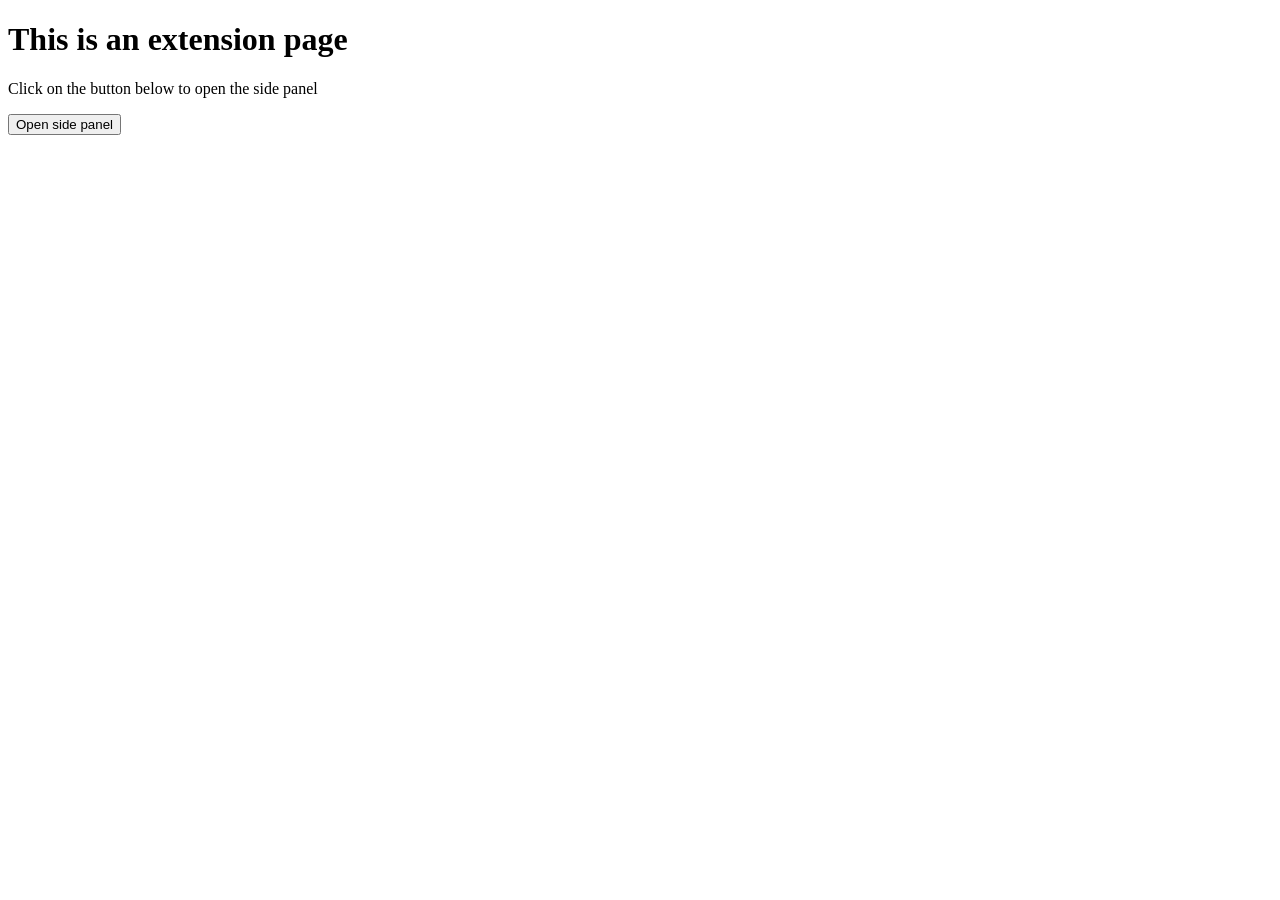
==== page.html @ 0465b6a8 "feat: Introduce a side panel and Add page.html to open as a new tab when the extension is installed." ====
<!DOCTYPE html>
<html>
  <body>
    <h1>This is an extension page</h1>
    <p>Click on the button below to open the side panel</p>
    <button id="openSidePanel">Open side panel</button>
    <script src="script.js" type="module"></script>
  </body>
</html>
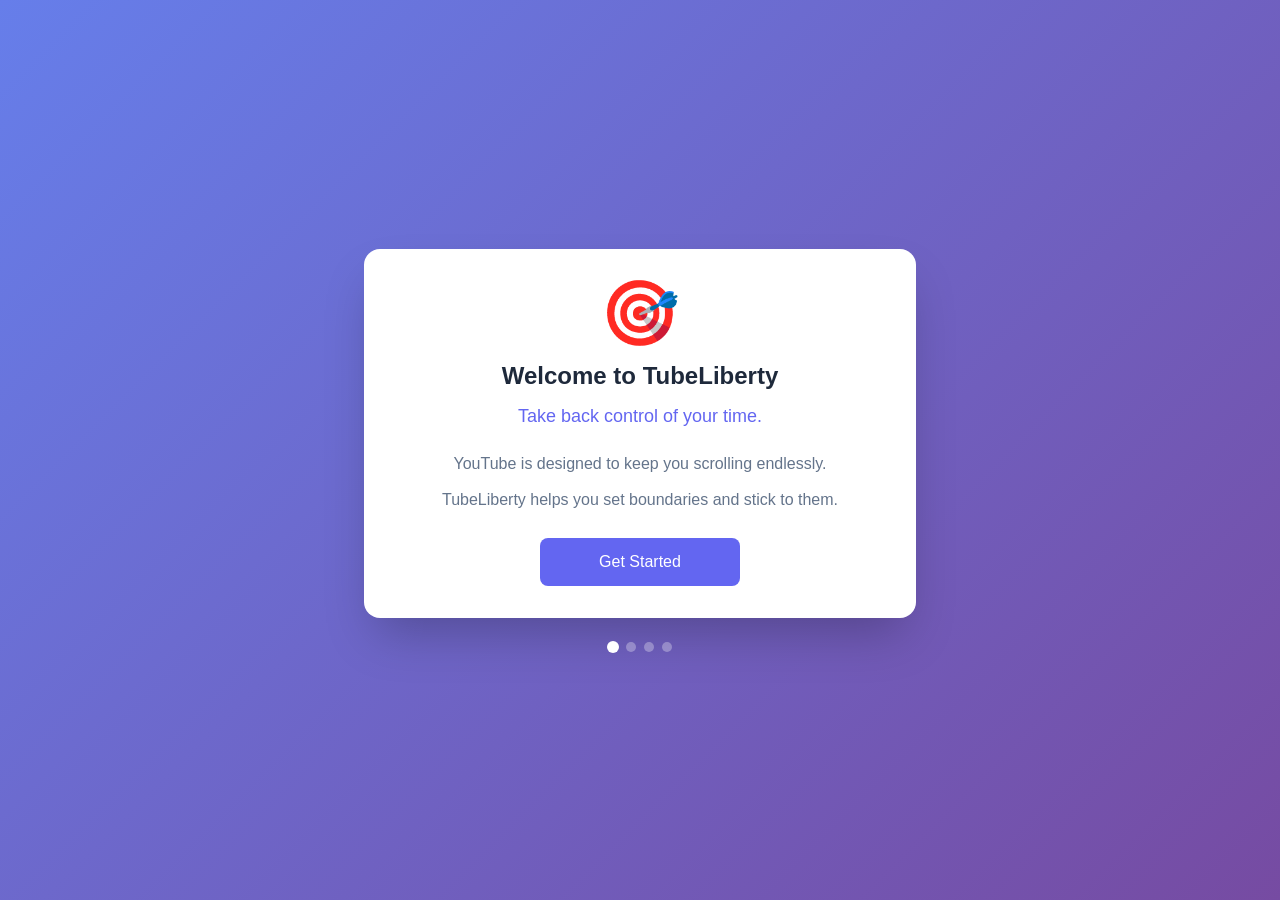
==== commit ecf9265b: "feat: complete UI/UX redesign for production This major update transforms TubeLiberty into a product" ====
--- a/page.html
+++ b/page.html
@@ -1,9 +1,155 @@
 <!DOCTYPE html>
-<html>
-  <body>
-    <h1>This is an extension page</h1>
-    <p>Click on the button below to open the side panel</p>
-    <button id="openSidePanel">Open side panel</button>
-    <script src="script.js" type="module"></script>
-  </body>
+<html lang="en">
+<head>
+  <meta charset="UTF-8">
+  <meta name="viewport" content="width=device-width, initial-scale=1.0">
+  <title>Welcome to TubeLiberty</title>
+  <link rel="stylesheet" href="common.css">
+  <link rel="stylesheet" href="page.css">
+</head>
+<body>
+  <div class="onboarding">
+    <!-- Step 1: Welcome -->
+    <section class="onboarding-step active" id="step-1">
+      <div class="onboarding-content">
+        <div class="onboarding-icon">🎯</div>
+        <h1 class="onboarding-title">Welcome to TubeLiberty</h1>
+        <p class="onboarding-subtitle">Take back control of your time.</p>
+
+        <div class="onboarding-description">
+          <p>YouTube is designed to keep you scrolling endlessly.</p>
+          <p>TubeLiberty helps you set boundaries and stick to them.</p>
+        </div>
+
+        <button class="btn btn-primary btn-lg" id="btn-start">
+          Get Started
+        </button>
+      </div>
+    </section>
+
+    <!-- Step 2: How It Works -->
+    <section class="onboarding-step" id="step-2">
+      <div class="onboarding-content">
+        <h2 class="onboarding-title">How TubeLiberty Works</h2>
+
+        <div class="features-grid">
+          <div class="feature-card">
+            <div class="feature-icon">⏱️</div>
+            <h3 class="feature-title">Time Limit</h3>
+            <p class="feature-description">
+              Set a daily limit for regular videos. When you reach it, you'll be gently redirected.
+            </p>
+          </div>
+
+          <div class="feature-card">
+            <div class="feature-icon">📱</div>
+            <h3 class="feature-title">Shorts Limit</h3>
+            <p class="feature-description">
+              Limit how many shorts you can watch. Shorts are designed to be addictive - we help you resist.
+            </p>
+          </div>
+
+          <div class="feature-card">
+            <div class="feature-icon">🎬</div>
+            <h3 class="feature-title">Whitelist Videos</h3>
+            <p class="feature-description">
+              Watching something important? Whitelist it to finish without breaking your streak.
+            </p>
+          </div>
+
+          <div class="feature-card">
+            <div class="feature-icon">🔥</div>
+            <h3 class="feature-title">Build Streaks</h3>
+            <p class="feature-description">
+              Stay within your limits day after day. Watch your streaks grow as your self-control strengthens.
+            </p>
+          </div>
+        </div>
+
+        <button class="btn btn-primary btn-lg" id="btn-continue-2">
+          Continue
+        </button>
+      </div>
+    </section>
+
+    <!-- Step 3: Your Limits -->
+    <section class="onboarding-step" id="step-3">
+      <div class="onboarding-content">
+        <h2 class="onboarding-title">Your Default Limits</h2>
+        <p class="onboarding-subtitle">Start strict. Build discipline.</p>
+
+        <div class="limits-display">
+          <div class="limit-item">
+            <div class="limit-icon">⏱️</div>
+            <div class="limit-info">
+              <span class="limit-value">3 minutes</span>
+              <span class="limit-label">Daily video time</span>
+            </div>
+          </div>
+
+          <div class="limit-item">
+            <div class="limit-icon">📱</div>
+            <div class="limit-info">
+              <span class="limit-value">5 shorts</span>
+              <span class="limit-label">Per 2-hour period</span>
+            </div>
+          </div>
+        </div>
+
+        <div class="tip-box">
+          <span class="tip-icon">💡</span>
+          <p class="tip-text">
+            These limits are intentionally strict. Building discipline is easier with tight boundaries. You can always request more time if needed - but it will break your streak.
+          </p>
+        </div>
+
+        <button class="btn btn-primary btn-lg" id="btn-continue-3">
+          Continue
+        </button>
+      </div>
+    </section>
+
+    <!-- Step 4: Ready -->
+    <section class="onboarding-step" id="step-4">
+      <div class="onboarding-content">
+        <div class="onboarding-icon">✅</div>
+        <h2 class="onboarding-title">You're All Set!</h2>
+        <p class="onboarding-subtitle">TubeLiberty is now protecting your focus.</p>
+
+        <div class="ready-info">
+          <div class="ready-item">
+            <span class="ready-icon">📌</span>
+            <p>Pin the extension to your toolbar for quick access to your stats.</p>
+          </div>
+          <div class="ready-item">
+            <span class="ready-icon">💪</span>
+            <p>Every day you stay within limits is a win. Start building your streak!</p>
+          </div>
+          <div class="ready-item">
+            <span class="ready-icon">🎬</span>
+            <p>If you're watching something valuable, you can whitelist it to finish.</p>
+          </div>
+        </div>
+
+        <button class="btn btn-primary btn-lg" id="btn-finish">
+          Go to YouTube
+        </button>
+
+        <p class="onboarding-footer">
+          Your journey to mindful YouTube use starts now.
+        </p>
+      </div>
+    </section>
+
+    <!-- Progress Dots -->
+    <div class="progress-dots">
+      <span class="dot active" data-step="1"></span>
+      <span class="dot" data-step="2"></span>
+      <span class="dot" data-step="3"></span>
+      <span class="dot" data-step="4"></span>
+    </div>
+  </div>
+
+  <script src="script.js"></script>
+</body>
 </html>
--- a/common.css
+++ b/common.css
@@ -0,0 +1,742 @@
+/* ===========================================
+   TubeLiberty Design System
+   A mindful, focused design for self-control
+   =========================================== */
+
+/* CSS Custom Properties (Design Tokens) */
+:root {
+  /* Primary Colors */
+  --color-primary: #6366F1;
+  --color-primary-hover: #4F46E5;
+  --color-primary-light: #E0E7FF;
+
+  /* Status Colors */
+  --color-success: #10B981;
+  --color-success-light: #D1FAE5;
+  --color-warning: #F59E0B;
+  --color-warning-light: #FEF3C7;
+  --color-danger: #EF4444;
+  --color-danger-light: #FEE2E2;
+
+  /* Neutral Colors */
+  --color-neutral-50: #F8FAFC;
+  --color-neutral-100: #F1F5F9;
+  --color-neutral-200: #E2E8F0;
+  --color-neutral-300: #CBD5E1;
+  --color-neutral-400: #94A3B8;
+  --color-neutral-500: #64748B;
+  --color-neutral-600: #475569;
+  --color-neutral-700: #334155;
+  --color-neutral-800: #1E293B;
+  --color-neutral-900: #0F172A;
+
+  /* Background Colors */
+  --bg-primary: #FFFFFF;
+  --bg-secondary: #F8FAFC;
+  --bg-tertiary: #F1F5F9;
+
+  /* Text Colors */
+  --text-primary: #1E293B;
+  --text-secondary: #64748B;
+  --text-tertiary: #94A3B8;
+  --text-inverse: #FFFFFF;
+
+  /* Typography */
+  --font-family: 'Inter', -apple-system, BlinkMacSystemFont, 'Segoe UI', Roboto, Oxygen, Ubuntu, sans-serif;
+  --font-size-xs: 0.75rem;    /* 12px */
+  --font-size-sm: 0.875rem;   /* 14px */
+  --font-size-base: 1rem;     /* 16px */
+  --font-size-lg: 1.125rem;   /* 18px */
+  --font-size-xl: 1.25rem;    /* 20px */
+  --font-size-2xl: 1.5rem;    /* 24px */
+  --font-size-3xl: 1.875rem;  /* 30px */
+
+  --font-weight-normal: 400;
+  --font-weight-medium: 500;
+  --font-weight-semibold: 600;
+  --font-weight-bold: 700;
+
+  --line-height-tight: 1.25;
+  --line-height-normal: 1.5;
+  --line-height-relaxed: 1.75;
+
+  /* Spacing */
+  --space-1: 0.25rem;   /* 4px */
+  --space-2: 0.5rem;    /* 8px */
+  --space-3: 0.75rem;   /* 12px */
+  --space-4: 1rem;      /* 16px */
+  --space-5: 1.25rem;   /* 20px */
+  --space-6: 1.5rem;    /* 24px */
+  --space-8: 2rem;      /* 32px */
+  --space-10: 2.5rem;   /* 40px */
+  --space-12: 3rem;     /* 48px */
+
+  /* Border Radius */
+  --radius-sm: 0.375rem;  /* 6px */
+  --radius-md: 0.5rem;    /* 8px */
+  --radius-lg: 0.75rem;   /* 12px */
+  --radius-xl: 1rem;      /* 16px */
+  --radius-2xl: 1.5rem;   /* 24px */
+  --radius-full: 9999px;
+
+  /* Shadows */
+  --shadow-sm: 0 1px 2px 0 rgba(0, 0, 0, 0.05);
+  --shadow-md: 0 4px 6px -1px rgba(0, 0, 0, 0.1), 0 2px 4px -2px rgba(0, 0, 0, 0.1);
+  --shadow-lg: 0 10px 15px -3px rgba(0, 0, 0, 0.1), 0 4px 6px -4px rgba(0, 0, 0, 0.1);
+  --shadow-xl: 0 20px 25px -5px rgba(0, 0, 0, 0.1), 0 8px 10px -6px rgba(0, 0, 0, 0.1);
+
+  /* Transitions */
+  --transition-fast: 150ms ease;
+  --transition-normal: 200ms ease;
+  --transition-slow: 300ms ease;
+
+  /* Z-Index Scale */
+  --z-dropdown: 100;
+  --z-sticky: 200;
+  --z-modal-backdrop: 900;
+  --z-modal: 1000;
+  --z-tooltip: 1100;
+}
+
+/* Dark Mode Variables */
+@media (prefers-color-scheme: dark) {
+  :root {
+    --bg-primary: #0F172A;
+    --bg-secondary: #1E293B;
+    --bg-tertiary: #334155;
+
+    --text-primary: #F1F5F9;
+    --text-secondary: #94A3B8;
+    --text-tertiary: #64748B;
+
+    --color-primary-light: #312E81;
+    --color-success-light: #064E3B;
+    --color-warning-light: #78350F;
+    --color-danger-light: #7F1D1D;
+  }
+}
+
+/* ===========================================
+   Base Styles
+   =========================================== */
+
+*, *::before, *::after {
+  box-sizing: border-box;
+}
+
+body {
+  font-family: var(--font-family);
+  font-size: var(--font-size-base);
+  font-weight: var(--font-weight-normal);
+  line-height: var(--line-height-normal);
+  color: var(--text-primary);
+  background-color: var(--bg-secondary);
+  margin: 0;
+  padding: 0;
+  -webkit-font-smoothing: antialiased;
+  -moz-osx-font-smoothing: grayscale;
+}
+
+/* ===========================================
+   Typography
+   =========================================== */
+
+h1, h2, h3, h4, h5, h6 {
+  margin: 0 0 var(--space-4);
+  font-weight: var(--font-weight-semibold);
+  line-height: var(--line-height-tight);
+  color: var(--text-primary);
+}
+
+h1 { font-size: var(--font-size-2xl); }
+h2 { font-size: var(--font-size-xl); }
+h3 { font-size: var(--font-size-lg); }
+h4 { font-size: var(--font-size-base); }
+
+p {
+  margin: 0 0 var(--space-4);
+  color: var(--text-secondary);
+}
+
+.text-xs { font-size: var(--font-size-xs); }
+.text-sm { font-size: var(--font-size-sm); }
+.text-base { font-size: var(--font-size-base); }
+.text-lg { font-size: var(--font-size-lg); }
+.text-xl { font-size: var(--font-size-xl); }
+
+.text-primary { color: var(--text-primary); }
+.text-secondary { color: var(--text-secondary); }
+.text-tertiary { color: var(--text-tertiary); }
+.text-success { color: var(--color-success); }
+.text-warning { color: var(--color-warning); }
+.text-danger { color: var(--color-danger); }
+
+.font-medium { font-weight: var(--font-weight-medium); }
+.font-semibold { font-weight: var(--font-weight-semibold); }
+.font-bold { font-weight: var(--font-weight-bold); }
+
+/* ===========================================
+   Buttons
+   =========================================== */
+
+.btn {
+  display: inline-flex;
+  align-items: center;
+  justify-content: center;
+  gap: var(--space-2);
+  padding: var(--space-3) var(--space-5);
+  font-family: var(--font-family);
+  font-size: var(--font-size-sm);
+  font-weight: var(--font-weight-medium);
+  line-height: 1;
+  text-decoration: none;
+  border: none;
+  border-radius: var(--radius-md);
+  cursor: pointer;
+  transition: all var(--transition-normal);
+  white-space: nowrap;
+}
+
+.btn:focus {
+  outline: 2px solid var(--color-primary);
+  outline-offset: 2px;
+}
+
+.btn:disabled {
+  opacity: 0.5;
+  cursor: not-allowed;
+}
+
+/* Primary Button */
+.btn-primary {
+  background-color: var(--color-primary);
+  color: var(--text-inverse);
+}
+
+.btn-primary:hover:not(:disabled) {
+  background-color: var(--color-primary-hover);
+  transform: translateY(-1px);
+  box-shadow: var(--shadow-md);
+}
+
+.btn-primary:active:not(:disabled) {
+  transform: translateY(0);
+}
+
+/* Secondary Button */
+.btn-secondary {
+  background-color: var(--bg-tertiary);
+  color: var(--text-primary);
+}
+
+.btn-secondary:hover:not(:disabled) {
+  background-color: var(--color-neutral-200);
+}
+
+/* Danger Button */
+.btn-danger {
+  background-color: var(--color-danger);
+  color: var(--text-inverse);
+}
+
+.btn-danger:hover:not(:disabled) {
+  background-color: #DC2626;
+  transform: translateY(-1px);
+  box-shadow: var(--shadow-md);
+}
+
+/* Ghost Button */
+.btn-ghost {
+  background-color: transparent;
+  color: var(--text-secondary);
+}
+
+.btn-ghost:hover:not(:disabled) {
+  background-color: var(--bg-tertiary);
+  color: var(--text-primary);
+}
+
+/* Button Sizes */
+.btn-sm {
+  padding: var(--space-2) var(--space-3);
+  font-size: var(--font-size-xs);
+}
+
+.btn-lg {
+  padding: var(--space-4) var(--space-6);
+  font-size: var(--font-size-base);
+}
+
+.btn-full {
+  width: 100%;
+}
+
+/* ===========================================
+   Cards
+   =========================================== */
+
+.card {
+  background-color: var(--bg-primary);
+  border-radius: var(--radius-lg);
+  padding: var(--space-5);
+  box-shadow: var(--shadow-sm);
+  border: 1px solid var(--color-neutral-200);
+}
+
+.card-header {
+  display: flex;
+  align-items: center;
+  justify-content: space-between;
+  margin-bottom: var(--space-4);
+}
+
+.card-title {
+  font-size: var(--font-size-sm);
+  font-weight: var(--font-weight-semibold);
+  color: var(--text-secondary);
+  text-transform: uppercase;
+  letter-spacing: 0.05em;
+  margin: 0;
+}
+
+/* ===========================================
+   Progress Bar
+   =========================================== */
+
+.progress-container {
+  margin-bottom: var(--space-4);
+}
+
+.progress-header {
+  display: flex;
+  align-items: center;
+  justify-content: space-between;
+  margin-bottom: var(--space-2);
+}
+
+.progress-label {
+  display: flex;
+  align-items: center;
+  gap: var(--space-2);
+  font-size: var(--font-size-sm);
+  font-weight: var(--font-weight-medium);
+  color: var(--text-primary);
+}
+
+.progress-value {
+  font-size: var(--font-size-sm);
+  font-weight: var(--font-weight-semibold);
+  color: var(--text-secondary);
+}
+
+.progress-bar {
+  height: 8px;
+  background-color: var(--color-neutral-200);
+  border-radius: var(--radius-full);
+  overflow: hidden;
+}
+
+.progress-fill {
+  height: 100%;
+  border-radius: var(--radius-full);
+  transition: width var(--transition-slow), background-color var(--transition-normal);
+}
+
+/* Progress States */
+.progress-fill.safe {
+  background-color: var(--color-success);
+}
+
+.progress-fill.warning {
+  background-color: var(--color-warning);
+}
+
+.progress-fill.danger {
+  background-color: var(--color-danger);
+}
+
+/* ===========================================
+   Streak Display
+   =========================================== */
+
+.streak-container {
+  display: grid;
+  grid-template-columns: 1fr 1fr;
+  gap: var(--space-3);
+}
+
+.streak-card {
+  background-color: var(--bg-tertiary);
+  border-radius: var(--radius-md);
+  padding: var(--space-4);
+  text-align: center;
+}
+
+.streak-icon {
+  font-size: var(--font-size-2xl);
+  margin-bottom: var(--space-2);
+}
+
+.streak-count {
+  font-size: var(--font-size-xl);
+  font-weight: var(--font-weight-bold);
+  color: var(--text-primary);
+  margin-bottom: var(--space-1);
+}
+
+.streak-label {
+  font-size: var(--font-size-xs);
+  color: var(--text-secondary);
+  text-transform: uppercase;
+  letter-spacing: 0.05em;
+}
+
+/* ===========================================
+   Input Fields
+   =========================================== */
+
+.input-group {
+  margin-bottom: var(--space-4);
+}
+
+.input-label {
+  display: block;
+  font-size: var(--font-size-sm);
+  font-weight: var(--font-weight-medium);
+  color: var(--text-primary);
+  margin-bottom: var(--space-2);
+}
+
+.input {
+  width: 100%;
+  padding: var(--space-3) var(--space-4);
+  font-family: var(--font-family);
+  font-size: var(--font-size-base);
+  color: var(--text-primary);
+  background-color: var(--bg-primary);
+  border: 2px solid var(--color-neutral-200);
+  border-radius: var(--radius-md);
+  transition: border-color var(--transition-fast), box-shadow var(--transition-fast);
+}
+
+.input:focus {
+  outline: none;
+  border-color: var(--color-primary);
+  box-shadow: 0 0 0 3px var(--color-primary-light);
+}
+
+.input::placeholder {
+  color: var(--text-tertiary);
+}
+
+.input.error {
+  border-color: var(--color-danger);
+}
+
+.input.success {
+  border-color: var(--color-success);
+}
+
+/* Textarea */
+textarea.input {
+  min-height: 100px;
+  resize: vertical;
+}
+
+/* ===========================================
+   Badges
+   =========================================== */
+
+.badge {
+  display: inline-flex;
+  align-items: center;
+  gap: var(--space-1);
+  padding: var(--space-1) var(--space-2);
+  font-size: var(--font-size-xs);
+  font-weight: var(--font-weight-medium);
+  border-radius: var(--radius-full);
+}
+
+.badge-success {
+  background-color: var(--color-success-light);
+  color: var(--color-success);
+}
+
+.badge-warning {
+  background-color: var(--color-warning-light);
+  color: #92400E;
+}
+
+.badge-danger {
+  background-color: var(--color-danger-light);
+  color: var(--color-danger);
+}
+
+/* ===========================================
+   Alert/Notice Boxes
+   =========================================== */
+
+.alert {
+  display: flex;
+  align-items: flex-start;
+  gap: var(--space-3);
+  padding: var(--space-4);
+  border-radius: var(--radius-md);
+  font-size: var(--font-size-sm);
+}
+
+.alert-icon {
+  flex-shrink: 0;
+  font-size: var(--font-size-lg);
+}
+
+.alert-content {
+  flex: 1;
+}
+
+.alert-title {
+  font-weight: var(--font-weight-semibold);
+  margin-bottom: var(--space-1);
+}
+
+.alert-info {
+  background-color: var(--color-primary-light);
+  color: var(--color-primary);
+}
+
+.alert-success {
+  background-color: var(--color-success-light);
+  color: #065F46;
+}
+
+.alert-warning {
+  background-color: var(--color-warning-light);
+  color: #92400E;
+}
+
+.alert-danger {
+  background-color: var(--color-danger-light);
+  color: #991B1B;
+}
+
+/* ===========================================
+   Divider
+   =========================================== */
+
+.divider {
+  height: 1px;
+  background-color: var(--color-neutral-200);
+  margin: var(--space-5) 0;
+}
+
+/* ===========================================
+   History List
+   =========================================== */
+
+.history-list {
+  list-style: none;
+  padding: 0;
+  margin: 0;
+}
+
+.history-item {
+  display: flex;
+  align-items: center;
+  justify-content: space-between;
+  padding: var(--space-3) 0;
+  border-bottom: 1px solid var(--color-neutral-200);
+}
+
+.history-item:last-child {
+  border-bottom: none;
+}
+
+.history-date {
+  font-size: var(--font-size-sm);
+  color: var(--text-primary);
+  font-weight: var(--font-weight-medium);
+}
+
+.history-stats {
+  display: flex;
+  gap: var(--space-4);
+  font-size: var(--font-size-xs);
+  color: var(--text-secondary);
+}
+
+/* ===========================================
+   Modal/Overlay
+   =========================================== */
+
+.modal-backdrop {
+  position: fixed;
+  inset: 0;
+  background-color: rgba(0, 0, 0, 0.5);
+  backdrop-filter: blur(4px);
+  z-index: var(--z-modal-backdrop);
+  display: flex;
+  align-items: center;
+  justify-content: center;
+  padding: var(--space-4);
+  animation: fadeIn var(--transition-normal);
+}
+
+.modal {
+  background-color: var(--bg-primary);
+  border-radius: var(--radius-xl);
+  padding: var(--space-6);
+  max-width: 420px;
+  width: 100%;
+  box-shadow: var(--shadow-xl);
+  z-index: var(--z-modal);
+  animation: slideUp var(--transition-slow);
+}
+
+.modal-icon {
+  font-size: 3rem;
+  text-align: center;
+  margin-bottom: var(--space-4);
+}
+
+.modal-title {
+  font-size: var(--font-size-xl);
+  font-weight: var(--font-weight-semibold);
+  text-align: center;
+  margin-bottom: var(--space-3);
+}
+
+.modal-description {
+  text-align: center;
+  color: var(--text-secondary);
+  margin-bottom: var(--space-6);
+}
+
+.modal-actions {
+  display: flex;
+  flex-direction: column;
+  gap: var(--space-3);
+}
+
+/* ===========================================
+   Section Headers
+   =========================================== */
+
+.section-header {
+  display: flex;
+  align-items: center;
+  gap: var(--space-2);
+  margin-bottom: var(--space-4);
+}
+
+.section-title {
+  font-size: var(--font-size-sm);
+  font-weight: var(--font-weight-semibold);
+  color: var(--text-secondary);
+  text-transform: uppercase;
+  letter-spacing: 0.05em;
+  margin: 0;
+}
+
+/* ===========================================
+   Utility Classes
+   =========================================== */
+
+.flex { display: flex; }
+.flex-col { flex-direction: column; }
+.items-center { align-items: center; }
+.justify-center { justify-content: center; }
+.justify-between { justify-content: space-between; }
+.gap-1 { gap: var(--space-1); }
+.gap-2 { gap: var(--space-2); }
+.gap-3 { gap: var(--space-3); }
+.gap-4 { gap: var(--space-4); }
+
+.mt-2 { margin-top: var(--space-2); }
+.mt-4 { margin-top: var(--space-4); }
+.mt-6 { margin-top: var(--space-6); }
+.mb-2 { margin-bottom: var(--space-2); }
+.mb-4 { margin-bottom: var(--space-4); }
+.mb-6 { margin-bottom: var(--space-6); }
+
+.p-4 { padding: var(--space-4); }
+.p-6 { padding: var(--space-6); }
+
+.text-center { text-align: center; }
+.text-right { text-align: right; }
+
+.hidden { display: none !important; }
+
+/* ===========================================
+   Animations
+   =========================================== */
+
+@keyframes fadeIn {
+  from { opacity: 0; }
+  to { opacity: 1; }
+}
+
+@keyframes slideUp {
+  from {
+    opacity: 0;
+    transform: translateY(20px);
+  }
+  to {
+    opacity: 1;
+    transform: translateY(0);
+  }
+}
+
+@keyframes pulse {
+  0%, 100% { opacity: 1; }
+  50% { opacity: 0.6; }
+}
+
+@keyframes shake {
+  0%, 100% { transform: translateX(0); }
+  25% { transform: translateX(-5px); }
+  75% { transform: translateX(5px); }
+}
+
+.animate-fade-in { animation: fadeIn var(--transition-normal); }
+.animate-slide-up { animation: slideUp var(--transition-slow); }
+.animate-pulse { animation: pulse 2s infinite; }
+.animate-shake { animation: shake 0.3s; }
+
+/* ===========================================
+   Commitment Box (for typing challenges)
+   =========================================== */
+
+.commitment-box {
+  background-color: var(--bg-tertiary);
+  border: 2px dashed var(--color-neutral-300);
+  border-radius: var(--radius-md);
+  padding: var(--space-4);
+  margin-bottom: var(--space-4);
+}
+
+.commitment-text {
+  font-size: var(--font-size-base);
+  font-weight: var(--font-weight-medium);
+  color: var(--text-primary);
+  line-height: var(--line-height-relaxed);
+  margin: 0;
+  font-style: italic;
+}
+
+/* Match indicator */
+.match-indicator {
+  display: flex;
+  align-items: center;
+  gap: var(--space-2);
+  font-size: var(--font-size-sm);
+  margin-top: var(--space-2);
+  transition: color var(--transition-fast);
+}
+
+.match-indicator.matching {
+  color: var(--color-success);
+}
+
+.match-indicator.not-matching {
+  color: var(--text-tertiary);
+}
--- a/page.css
+++ b/page.css
@@ -0,0 +1,297 @@
+/* ===========================================
+   TubeLiberty Onboarding Page Styles
+   =========================================== */
+
+/* Page Setup */
+html, body {
+  height: 100%;
+  margin: 0;
+  padding: 0;
+}
+
+body {
+  background: linear-gradient(135deg, #667eea 0%, #764ba2 100%);
+  min-height: 100vh;
+  display: flex;
+  align-items: center;
+  justify-content: center;
+}
+
+/* Onboarding Container */
+.onboarding {
+  width: 100%;
+  max-width: 600px;
+  padding: var(--space-6);
+  position: relative;
+}
+
+/* Steps */
+.onboarding-step {
+  display: none;
+  animation: fadeIn 0.4s ease;
+}
+
+.onboarding-step.active {
+  display: block;
+}
+
+/* Content Card */
+.onboarding-content {
+  background-color: var(--bg-primary);
+  border-radius: var(--radius-xl);
+  padding: var(--space-8);
+  box-shadow: 0 25px 50px -12px rgba(0, 0, 0, 0.25);
+  text-align: center;
+}
+
+/* Icon */
+.onboarding-icon {
+  font-size: 4rem;
+  margin-bottom: var(--space-4);
+  line-height: 1;
+}
+
+/* Title */
+.onboarding-title {
+  font-size: var(--font-size-2xl);
+  font-weight: var(--font-weight-bold);
+  color: var(--text-primary);
+  margin: 0 0 var(--space-3);
+}
+
+/* Subtitle */
+.onboarding-subtitle {
+  font-size: var(--font-size-lg);
+  color: var(--color-primary);
+  font-weight: var(--font-weight-medium);
+  margin: 0 0 var(--space-5);
+}
+
+/* Description */
+.onboarding-description {
+  margin-bottom: var(--space-6);
+}
+
+.onboarding-description p {
+  font-size: var(--font-size-base);
+  color: var(--text-secondary);
+  margin: 0 0 var(--space-2);
+  line-height: var(--line-height-relaxed);
+}
+
+/* Features Grid */
+.features-grid {
+  display: grid;
+  grid-template-columns: repeat(2, 1fr);
+  gap: var(--space-4);
+  margin-bottom: var(--space-6);
+  text-align: left;
+}
+
+.feature-card {
+  background-color: var(--bg-secondary);
+  border-radius: var(--radius-md);
+  padding: var(--space-4);
+}
+
+.feature-icon {
+  font-size: var(--font-size-2xl);
+  margin-bottom: var(--space-2);
+}
+
+.feature-title {
+  font-size: var(--font-size-sm);
+  font-weight: var(--font-weight-semibold);
+  color: var(--text-primary);
+  margin: 0 0 var(--space-2);
+}
+
+.feature-description {
+  font-size: var(--font-size-xs);
+  color: var(--text-secondary);
+  margin: 0;
+  line-height: var(--line-height-relaxed);
+}
+
+/* Limits Display */
+.limits-display {
+  display: flex;
+  flex-direction: column;
+  gap: var(--space-4);
+  margin-bottom: var(--space-5);
+}
+
+.limit-item {
+  display: flex;
+  align-items: center;
+  gap: var(--space-4);
+  background-color: var(--bg-secondary);
+  border-radius: var(--radius-md);
+  padding: var(--space-4);
+  text-align: left;
+}
+
+.limit-icon {
+  font-size: var(--font-size-2xl);
+  flex-shrink: 0;
+}
+
+.limit-info {
+  display: flex;
+  flex-direction: column;
+  gap: var(--space-1);
+}
+
+.limit-value {
+  font-size: var(--font-size-xl);
+  font-weight: var(--font-weight-bold);
+  color: var(--text-primary);
+}
+
+.limit-label {
+  font-size: var(--font-size-sm);
+  color: var(--text-secondary);
+}
+
+/* Tip Box */
+.tip-box {
+  display: flex;
+  align-items: flex-start;
+  gap: var(--space-3);
+  background-color: var(--color-primary-light);
+  border-radius: var(--radius-md);
+  padding: var(--space-4);
+  margin-bottom: var(--space-6);
+  text-align: left;
+}
+
+.tip-icon {
+  font-size: var(--font-size-lg);
+  flex-shrink: 0;
+}
+
+.tip-text {
+  font-size: var(--font-size-sm);
+  color: var(--color-primary);
+  margin: 0;
+  line-height: var(--line-height-relaxed);
+}
+
+/* Ready Info */
+.ready-info {
+  display: flex;
+  flex-direction: column;
+  gap: var(--space-4);
+  margin-bottom: var(--space-6);
+  text-align: left;
+}
+
+.ready-item {
+  display: flex;
+  align-items: flex-start;
+  gap: var(--space-3);
+  background-color: var(--bg-secondary);
+  border-radius: var(--radius-md);
+  padding: var(--space-4);
+}
+
+.ready-icon {
+  font-size: var(--font-size-lg);
+  flex-shrink: 0;
+}
+
+.ready-item p {
+  font-size: var(--font-size-sm);
+  color: var(--text-secondary);
+  margin: 0;
+  line-height: var(--line-height-relaxed);
+}
+
+/* Footer */
+.onboarding-footer {
+  font-size: var(--font-size-sm);
+  color: var(--text-tertiary);
+  margin: var(--space-5) 0 0;
+  font-style: italic;
+}
+
+/* Progress Dots */
+.progress-dots {
+  display: flex;
+  justify-content: center;
+  gap: var(--space-2);
+  margin-top: var(--space-6);
+}
+
+.dot {
+  width: 10px;
+  height: 10px;
+  border-radius: 50%;
+  background-color: rgba(255, 255, 255, 0.3);
+  transition: all 0.3s ease;
+  cursor: pointer;
+}
+
+.dot.active {
+  background-color: var(--bg-primary);
+  transform: scale(1.2);
+}
+
+.dot:hover {
+  background-color: rgba(255, 255, 255, 0.6);
+}
+
+/* Button Adjustments */
+.onboarding-content .btn {
+  min-width: 200px;
+}
+
+/* Animations */
+@keyframes fadeIn {
+  from {
+    opacity: 0;
+    transform: translateY(10px);
+  }
+  to {
+    opacity: 1;
+    transform: translateY(0);
+  }
+}
+
+/* Responsive */
+@media (max-width: 640px) {
+  .onboarding {
+    padding: var(--space-4);
+  }
+
+  .onboarding-content {
+    padding: var(--space-6);
+  }
+
+  .onboarding-icon {
+    font-size: 3rem;
+  }
+
+  .onboarding-title {
+    font-size: var(--font-size-xl);
+  }
+
+  .features-grid {
+    grid-template-columns: 1fr;
+  }
+}
+
+/* Dark Mode */
+@media (prefers-color-scheme: dark) {
+  body {
+    background: linear-gradient(135deg, #1E293B 0%, #0F172A 100%);
+  }
+
+  .dot {
+    background-color: rgba(255, 255, 255, 0.2);
+  }
+
+  .dot.active {
+    background-color: var(--color-primary);
+  }
+}
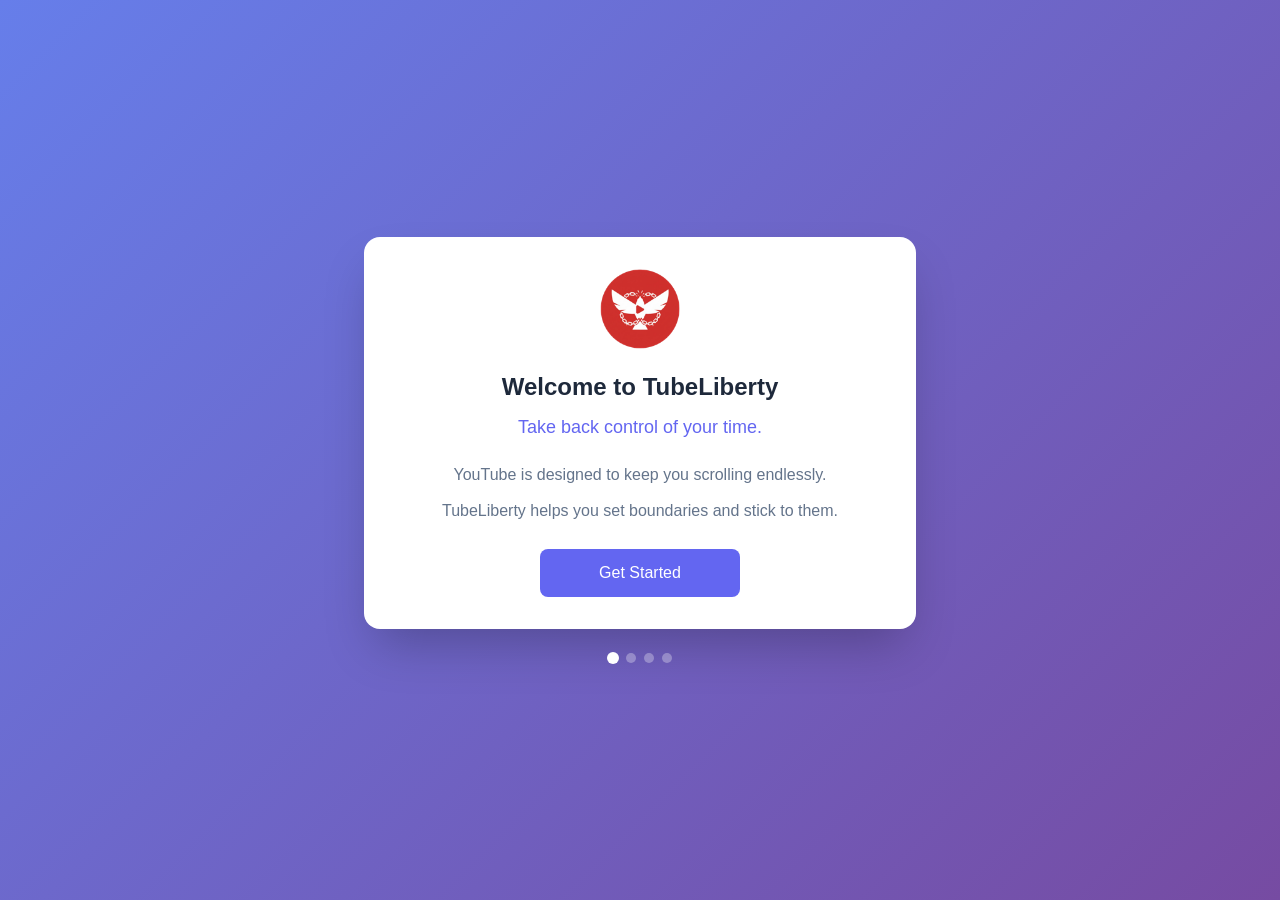
==== commit 1ac95cb5: "fix: validate banner state before showing and replace emoji with logo   - Fix stale banner bug where" ====
--- a/page.html
+++ b/page.html
@@ -12,7 +12,7 @@
     <!-- Step 1: Welcome -->
     <section class="onboarding-step active" id="step-1">
       <div class="onboarding-content">
-        <div class="onboarding-icon">🎯</div>
+        <div class="onboarding-icon"><img src="images/icon-128.png" alt="TubeLiberty"></div>
         <h1 class="onboarding-title">Welcome to TubeLiberty</h1>
         <p class="onboarding-subtitle">Take back control of your time.</p>
 
--- a/page.css
+++ b/page.css
@@ -46,9 +46,12 @@
 
 /* Icon */
 .onboarding-icon {
-  font-size: 4rem;
   margin-bottom: var(--space-4);
-  line-height: 1;
+}
+
+.onboarding-icon img {
+  width: 80px;
+  height: 80px;
 }
 
 /* Title */
@@ -268,8 +271,9 @@
     padding: var(--space-6);
   }
 
-  .onboarding-icon {
-    font-size: 3rem;
+  .onboarding-icon img {
+    width: 60px;
+    height: 60px;
   }
 
   .onboarding-title {
